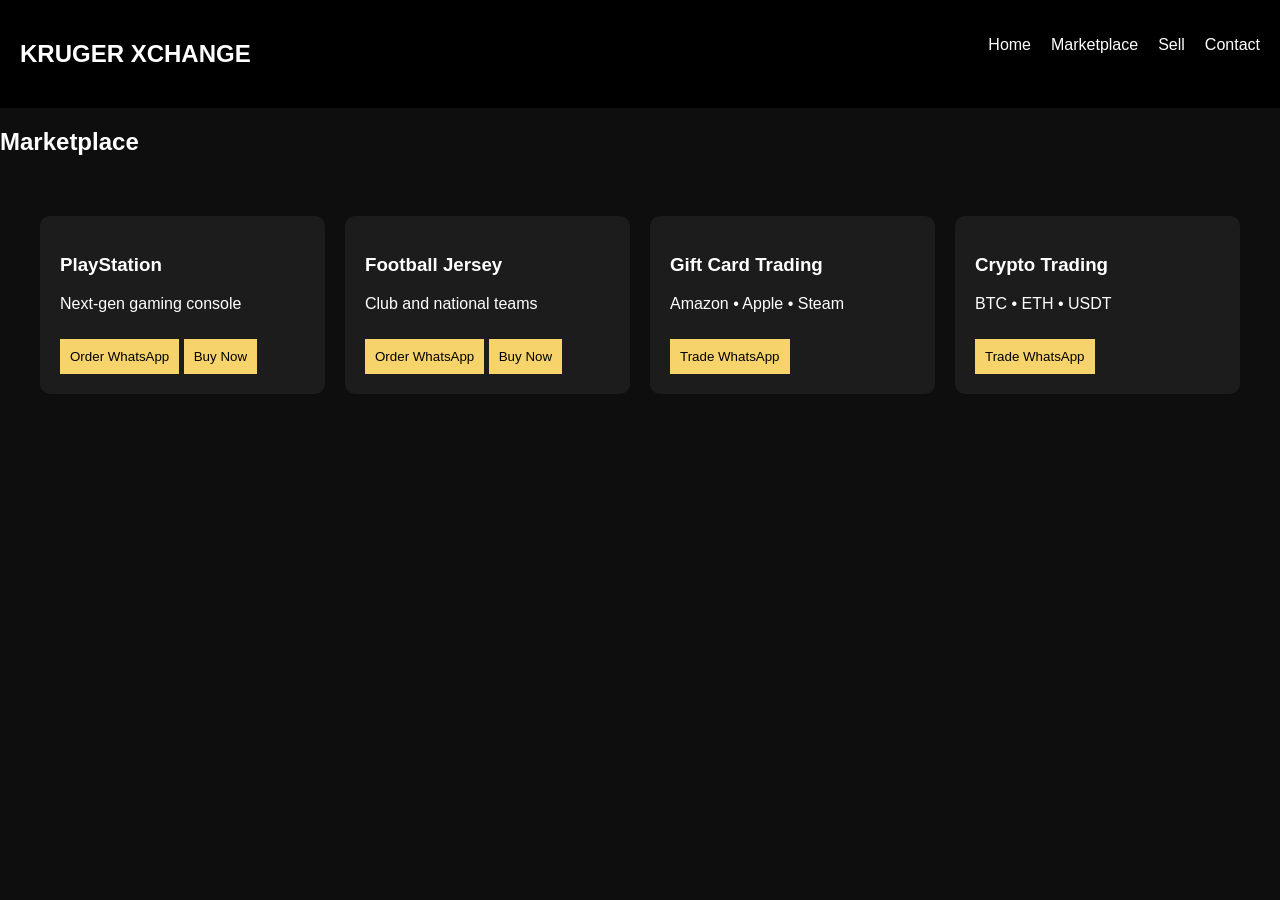
==== marketplace.html @ ad26dd9e "web update" ====
<!DOCTYPE html>

<html lang="en">

<head>

<meta charset="UTF-8">
<meta name="viewport" content="width=device-width, initial-scale=1.0">

<title>Marketplace | Kruger Xchange</title>

<link rel="stylesheet" href="style.css">

<script src="https://js.paystack.co/v1/inline.js"></script>

</head>

<body>

<nav class="navbar">

<h2>KRUGER XCHANGE</h2>

<ul>
<li><a href="index.html">Home</a></li>
<li><a href="marketplace.html">Marketplace</a></li>
<li><a href="sell.html">Sell</a></li>
<li><a href="contact.html">Contact</a></li>
</ul>

</nav>

<section class="products">

<h1>Marketplace</h1>

<div class="product-grid">

<div class="product">

<h3>PlayStation</h3>
<p>Next-gen gaming console</p>

<button onclick="orderItem('PlayStation')">Order WhatsApp</button> <button onclick="payNow(350000)">Buy Now</button>

</div>

<div class="product">

<h3>Football Jersey</h3>
<p>Club and national teams</p>

<button onclick="orderItem('Football Jersey')">Order WhatsApp</button> <button onclick="payNow(25000)">Buy Now</button>

</div>

<div class="product">

<h3>Gift Card Trading</h3>
<p>Amazon • Apple • Steam</p>

<button onclick="orderItem('Gift Card Trade')">Trade WhatsApp</button>

</div>

<div class="product">

<h3>Crypto Trading</h3>
<p>BTC • ETH • USDT</p>

<button onclick="orderItem('Crypto Trade')">Trade WhatsApp</button>

</div>

</div>

</section>

<script>

function orderItem(product){

let message = "Hello, I want to order: " + product;

let url = "https://wa.me/2347038366820?text=" + encodeURIComponent(message);

window.open(url);

}


function payNow(amount){

let handler = PaystackPop.setup({

key: 'YOUR_PAYSTACK_PUBLIC_KEY',

email: 'customer@email.com',

amount: amount * 100,

currency: "NGN",

callback: function(response){

alert("Payment successful! Ref: " + response.reference);

},

onClose: function(){

alert("Transaction cancelled");

}

});

handler.openIframe();

}

</script>

</body>
</html> 

<!--<!DOCTYPE html>

<html lang="en">

<head>
<meta charset="UTF-8">
<meta name="viewport" content="width=device-width, initial-scale=1.0">

<title>Marketplace | Kruger Xchange</title>

<link rel="stylesheet" href="style.css">

</head>

<body>

<nav class="navbar">

<h2>KRUGER XCHANGE</h2>

<ul>
<li><a href="index.html">Home</a></li>
<li><a href="marketplace.html">Marketplace</a></li>
<li><a href="sell.html">Sell</a></li>
<li><a href="contact.html">Contact</a></li>
</ul>

</nav>

<section class="market-header">

<h1>Marketplace</h1>

<input type="text" id="search" placeholder="Search products..." onkeyup="searchProducts()">

<select id="categoryFilter" onchange="filterCategory()">
<option value="all">All Categories</option>
<option value="gaming">Gaming</option>
<option value="jersey">Jerseys</option>
<option value="cars">Cars</option>
<option value="giftcard">Gift Cards</option>
<option value="crypto">Crypto</option>
</select>

</section>

<section>

<div id="productContainer" class="product-grid"></div>

</section>

<script>

let products = JSON.parse(localStorage.getItem("products")) || [];

function displayProducts(list){

let container = document.getElementById("productContainer");

container.innerHTML="";

list.forEach(product =>{

container.innerHTML += `

<div class="product-card" data-category="${product.category}">

<img src="${product.image}" alt="product">

<h3>${product.name}</h3>

<p>₦${product.price}</p>

<a href="https://wa.me/2347038366820?text=Hello I want to order ${product.name}" class="btn">Order WhatsApp</a>

</div>

`;

});

}

displayProducts(products);



function searchProducts(){

let search = document.getElementById("search").value.toLowerCase();

let filtered = products.filter(p => p.name.toLowerCase().includes(search));

displayProducts(filtered);

}



function filterCategory(){

let category = document.getElementById("categoryFilter").value;

if(category === "all"){

displayProducts(products);

}else{

let filtered = products.filter(p => p.category === category);

displayProducts(filtered);

}

}

</script>

</body>
</html>
-->
---- style.css ----
/* MAIN */

body{
font-family: Arial;
margin:0;
background:#0e0e0e;
color:white;
}

header{
text-align:center;
padding:30px;
background:#111;
}

.tagline{
font-size:20px;
color:#f7d36b;
}

.hero{
text-align:center;
padding:80px 20px;
background:linear-gradient(120deg,#0c1f2c,#173a2f);
}

.buttons button{
margin:10px;
padding:12px 25px;
border:none;
background:#f7d36b;
font-weight:bold;
cursor:pointer;
}

.categories{
padding:60px 20px;
text-align:center;
}

.grid{
display:grid;
grid-template-columns:repeat(auto-fit,minmax(200px,1fr));
gap:20px;
margin-top:30px;
}

.card{
background:#1c1c1c;
padding:25px;
border-radius:8px;
}

.services{
padding:60px 20px;
background:#111;
}

.services ul{
max-width:600px;
margin:auto;
line-height:2;
}

.how{
padding:60px 20px;
text-align:center;
}

.steps{
display:flex;
justify-content:center;
gap:40px;
flex-wrap:wrap;
}

.steps div{
background:#1c1c1c;
padding:20px;
border-radius:10px;
}

.form-section{
padding:60px 20px;
background:#111;
text-align:center;
}

form{
max-width:500px;
margin:auto;
display:flex;
flex-direction:column;
gap:10px;
}

input, textarea{
padding:12px;
border:none;
border-radius:5px;
}

form button{
background:#f7d36b;
padding:12px;
font-weight:bold;
cursor:pointer;
}

.contact{
padding:60px 20px;
text-align:center;
}

.delivery{
color:#f7d36b;
font-weight:bold;
}

footer{
text-align:center;
padding:20px;
background:#000;
}

/* WHATSAPP BUTTON */

.navbar{
display:flex;
justify-content:space-between;
padding:20px;
background:#000;
}

.navbar ul{
display:flex;
gap:20px;
list-style:none;
}

.navbar a{
color:white;
text-decoration:none;
}

.product-grid{
display:grid;
grid-template-columns:repeat(auto-fit,minmax(200px,1fr));
gap:20px;
padding:40px;
}

.product{
background:#1c1c1c;
padding:20px;
border-radius:10px;
}

.product button{
margin-top:10px;
padding:10px;
border:none;
background:#f7d36b;
cursor:pointer;
}

.whatsapp-float{

position:fixed;
bottom:20px;
right:20px;
background:#25D366;
color:white;
padding:15px 20px;
border-radius:50px;
text-decoration:none;
font-weight:bold;

}
---- style.css ----
/* MAIN */

body{
font-family: Arial;
margin:0;
background:#0e0e0e;
color:white;
}

header{
text-align:center;
padding:30px;
background:#111;
}

.tagline{
font-size:20px;
color:#f7d36b;
}

.hero{
text-align:center;
padding:80px 20px;
background:linear-gradient(120deg,#0c1f2c,#173a2f);
}

.buttons button{
margin:10px;
padding:12px 25px;
border:none;
background:#f7d36b;
font-weight:bold;
cursor:pointer;
}

.categories{
padding:60px 20px;
text-align:center;
}

.grid{
display:grid;
grid-template-columns:repeat(auto-fit,minmax(200px,1fr));
gap:20px;
margin-top:30px;
}

.card{
background:#1c1c1c;
padding:25px;
border-radius:8px;
}

.services{
padding:60px 20px;
background:#111;
}

.services ul{
max-width:600px;
margin:auto;
line-height:2;
}

.how{
padding:60px 20px;
text-align:center;
}

.steps{
display:flex;
justify-content:center;
gap:40px;
flex-wrap:wrap;
}

.steps div{
background:#1c1c1c;
padding:20px;
border-radius:10px;
}

.form-section{
padding:60px 20px;
background:#111;
text-align:center;
}

form{
max-width:500px;
margin:auto;
display:flex;
flex-direction:column;
gap:10px;
}

input, textarea{
padding:12px;
border:none;
border-radius:5px;
}

form button{
background:#f7d36b;
padding:12px;
font-weight:bold;
cursor:pointer;
}

.contact{
padding:60px 20px;
text-align:center;
}

.delivery{
color:#f7d36b;
font-weight:bold;
}

footer{
text-align:center;
padding:20px;
background:#000;
}

/* WHATSAPP BUTTON */

.navbar{
display:flex;
justify-content:space-between;
padding:20px;
background:#000;
}

.navbar ul{
display:flex;
gap:20px;
list-style:none;
}

.navbar a{
color:white;
text-decoration:none;
}

.product-grid{
display:grid;
grid-template-columns:repeat(auto-fit,minmax(200px,1fr));
gap:20px;
padding:40px;
}

.product{
background:#1c1c1c;
padding:20px;
border-radius:10px;
}

.product button{
margin-top:10px;
padding:10px;
border:none;
background:#f7d36b;
cursor:pointer;
}

.whatsapp-float{

position:fixed;
bottom:20px;
right:20px;
background:#25D366;
color:white;
padding:15px 20px;
border-radius:50px;
text-decoration:none;
font-weight:bold;

}
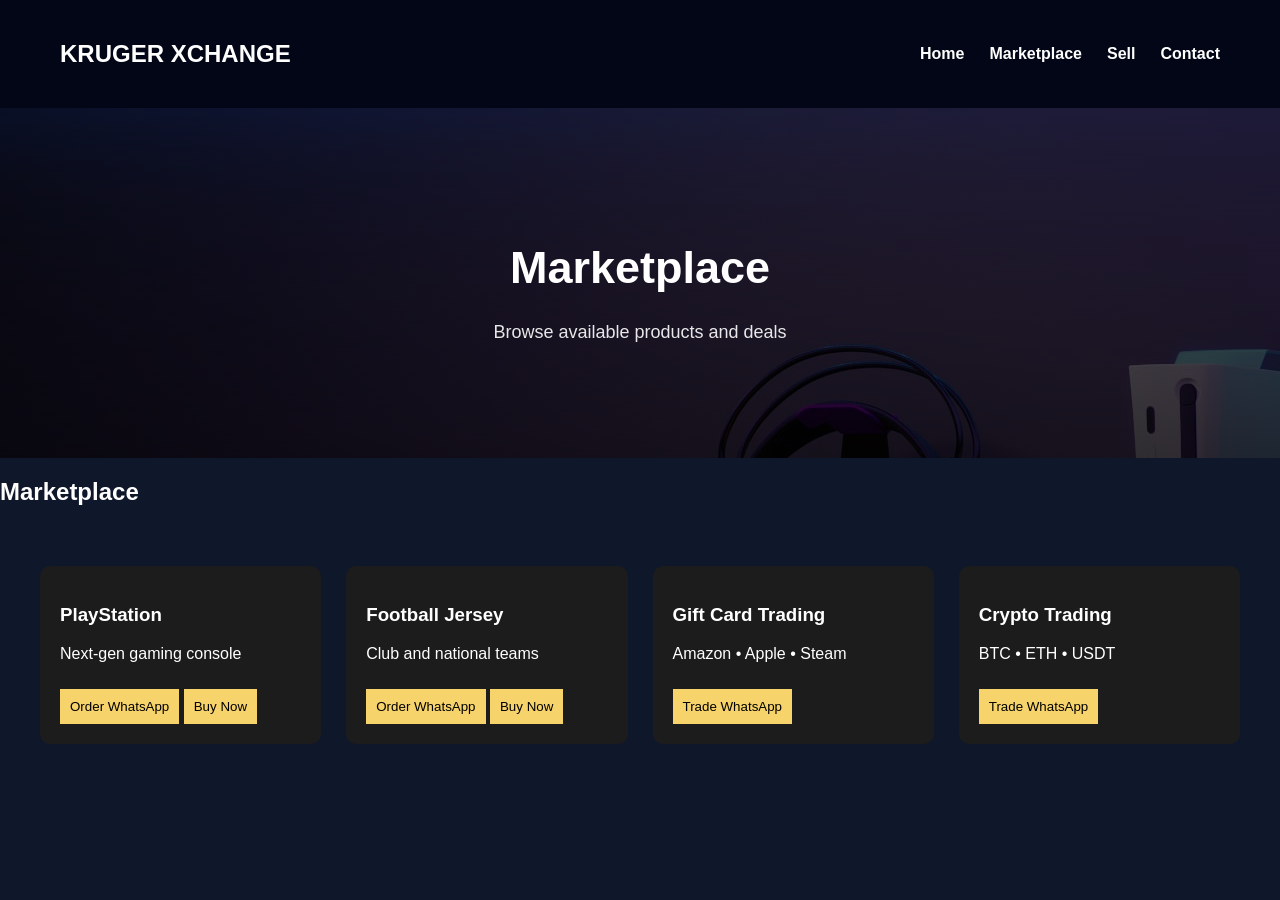
==== commit ca096008: "web update" ====
--- a/marketplace.html
+++ b/marketplace.html
@@ -29,6 +29,14 @@
 </ul>
 
 </nav>
+
+<section class="page-hero marketplace-hero">
+
+<h1>Marketplace</h1>
+
+<p>Browse available products and deals</p>
+
+</section>
 
 <section class="products">
 
--- a/style.css
+++ b/style.css
@@ -176,4 +176,294 @@
 text-decoration:none;
 font-weight:bold;
 
+}
+
+.btn{
+display:inline-block;
+padding:12px 25px;
+background:#f7d36b;
+color:black;
+text-decoration:none;
+margin-top:20px;
+font-weight:bold;
+border-radius:5px;
+}
+
+.home-grid{
+display:grid;
+grid-template-columns:repeat(auto-fit,minmax(220px,1fr));
+gap:20px;
+padding:40px;
+}
+
+.home-card{
+background:#1c1c1c;
+padding:25px;
+border-radius:10px;
+text-decoration:none;
+color:white;
+}
+
+.market-header{
+
+padding:40px;
+text-align:center;
+
+}
+
+.market-header input,
+.market-header select{
+
+padding:10px;
+margin:10px;
+
+}
+
+.product-grid{
+
+display:grid;
+
+grid-template-columns:repeat(auto-fit,minmax(220px,1fr));
+
+gap:25px;
+
+padding:40px;
+
+}
+
+.product-card{
+
+background:#1c1c1c;
+
+padding:20px;
+
+border-radius:10px;
+
+text-align:center;
+
+}
+
+.product-card img{
+
+width:100%;
+
+border-radius:10px;
+
+}
+
+.admin{
+
+padding:60px;
+
+text-align:center;
+
+}
+
+.admin form{
+
+max-width:400px;
+
+margin:auto;
+
+display:flex;
+
+flex-direction:column;
+
+gap:15px;
+
+}
+
+.admin input,
+.admin select{
+
+padding:12px;
+
+}
+/* ADDED */
+
+body{
+font-family: Arial;
+margin:0;
+background:#0f172a;
+color:white;
+}
+
+.navbar{
+display:flex;
+justify-content:space-between;
+padding:20px 60px;
+background:#020617;
+align-items:center;
+}
+
+.navbar a{
+color:white;
+text-decoration:none;
+font-weight:bold;
+}
+
+.navbar ul{
+display:flex;
+gap:25px;
+list-style:none;
+}
+
+.hero{
+
+height:500px;
+
+background:
+linear-gradient(rgba(0,0,0,0.6),rgba(0,0,0,0.8)),
+url("images/hero.jpg");
+
+background-size:cover;
+background-position:center;
+
+display:flex;
+flex-direction:column;
+justify-content:center;
+align-items:center;
+
+text-align:center;
+
+}
+
+.hero h1{
+font-size:60px;
+letter-spacing:4px;
+}
+
+.hero p{
+font-size:20px;
+margin-bottom:25px;
+}
+
+.btn{
+
+background:#22c55e;
+padding:14px 30px;
+border-radius:6px;
+text-decoration:none;
+color:black;
+font-weight:bold;
+transition:0.3s;
+
+}
+
+.btn:hover{
+background:#16a34a;
+}
+
+.product-card{
+
+background:#1e293b;
+border-radius:10px;
+overflow:hidden;
+
+box-shadow:0 10px 25px rgba(0,0,0,0.4);
+
+transition:0.3s;
+
+}
+
+.product-card:hover{
+transform:translateY(-8px);
+}
+
+.product-card img{
+width:100%;
+height:180px;
+object-fit:cover;
+}
+
+.product-card h3{
+padding:10px;
+}
+
+.product-card p{
+padding:0 10px 10px 10px;
+}
+
+.product-grid{
+
+display:grid;
+grid-template-columns:repeat(auto-fit,minmax(230px,1fr));
+
+gap:25px;
+
+padding:40px;
+
+}
+
+.market-header{
+text-align:center;
+padding:40px;
+}
+
+.market-header input,
+.market-header select{
+padding:12px;
+border-radius:6px;
+border:none;
+margin:10px;
+}
+
+footer{
+text-align:center;
+padding:30px;
+background:#020617;
+}
+
+/* PAGE HERO */
+.page-hero{
+
+height:350px;
+
+display:flex;
+flex-direction:column;
+
+justify-content:center;
+align-items:center;
+
+text-align:center;
+
+background-size:cover;
+background-position:center;
+
+color:white;
+
+}
+
+.marketplace-hero{
+
+background:
+linear-gradient(rgba(0,0,0,0.6),rgba(0,0,0,0.8)),
+url("images/marketplace.jpg");
+
+}
+
+.sell-hero{
+
+background:
+linear-gradient(rgba(0,0,0,0.6),rgba(0,0,0,0.8)),
+url("images/sell.jpg");
+
+}
+
+.contact-hero{
+
+background:
+linear-gradient(rgba(0,0,0,0.6),rgba(0,0,0,0.8)),
+url("images/contact.jpg");
+
+}
+
+.page-hero h1{
+font-size:45px;
+margin-bottom:10px;
+}
+
+.page-hero p{
+font-size:18px;
+opacity:0.9;
 }
--- a/style.css
+++ b/style.css
@@ -176,4 +176,294 @@
 text-decoration:none;
 font-weight:bold;
 
+}
+
+.btn{
+display:inline-block;
+padding:12px 25px;
+background:#f7d36b;
+color:black;
+text-decoration:none;
+margin-top:20px;
+font-weight:bold;
+border-radius:5px;
+}
+
+.home-grid{
+display:grid;
+grid-template-columns:repeat(auto-fit,minmax(220px,1fr));
+gap:20px;
+padding:40px;
+}
+
+.home-card{
+background:#1c1c1c;
+padding:25px;
+border-radius:10px;
+text-decoration:none;
+color:white;
+}
+
+.market-header{
+
+padding:40px;
+text-align:center;
+
+}
+
+.market-header input,
+.market-header select{
+
+padding:10px;
+margin:10px;
+
+}
+
+.product-grid{
+
+display:grid;
+
+grid-template-columns:repeat(auto-fit,minmax(220px,1fr));
+
+gap:25px;
+
+padding:40px;
+
+}
+
+.product-card{
+
+background:#1c1c1c;
+
+padding:20px;
+
+border-radius:10px;
+
+text-align:center;
+
+}
+
+.product-card img{
+
+width:100%;
+
+border-radius:10px;
+
+}
+
+.admin{
+
+padding:60px;
+
+text-align:center;
+
+}
+
+.admin form{
+
+max-width:400px;
+
+margin:auto;
+
+display:flex;
+
+flex-direction:column;
+
+gap:15px;
+
+}
+
+.admin input,
+.admin select{
+
+padding:12px;
+
+}
+/* ADDED */
+
+body{
+font-family: Arial;
+margin:0;
+background:#0f172a;
+color:white;
+}
+
+.navbar{
+display:flex;
+justify-content:space-between;
+padding:20px 60px;
+background:#020617;
+align-items:center;
+}
+
+.navbar a{
+color:white;
+text-decoration:none;
+font-weight:bold;
+}
+
+.navbar ul{
+display:flex;
+gap:25px;
+list-style:none;
+}
+
+.hero{
+
+height:500px;
+
+background:
+linear-gradient(rgba(0,0,0,0.6),rgba(0,0,0,0.8)),
+url("images/hero.jpg");
+
+background-size:cover;
+background-position:center;
+
+display:flex;
+flex-direction:column;
+justify-content:center;
+align-items:center;
+
+text-align:center;
+
+}
+
+.hero h1{
+font-size:60px;
+letter-spacing:4px;
+}
+
+.hero p{
+font-size:20px;
+margin-bottom:25px;
+}
+
+.btn{
+
+background:#22c55e;
+padding:14px 30px;
+border-radius:6px;
+text-decoration:none;
+color:black;
+font-weight:bold;
+transition:0.3s;
+
+}
+
+.btn:hover{
+background:#16a34a;
+}
+
+.product-card{
+
+background:#1e293b;
+border-radius:10px;
+overflow:hidden;
+
+box-shadow:0 10px 25px rgba(0,0,0,0.4);
+
+transition:0.3s;
+
+}
+
+.product-card:hover{
+transform:translateY(-8px);
+}
+
+.product-card img{
+width:100%;
+height:180px;
+object-fit:cover;
+}
+
+.product-card h3{
+padding:10px;
+}
+
+.product-card p{
+padding:0 10px 10px 10px;
+}
+
+.product-grid{
+
+display:grid;
+grid-template-columns:repeat(auto-fit,minmax(230px,1fr));
+
+gap:25px;
+
+padding:40px;
+
+}
+
+.market-header{
+text-align:center;
+padding:40px;
+}
+
+.market-header input,
+.market-header select{
+padding:12px;
+border-radius:6px;
+border:none;
+margin:10px;
+}
+
+footer{
+text-align:center;
+padding:30px;
+background:#020617;
+}
+
+/* PAGE HERO */
+.page-hero{
+
+height:350px;
+
+display:flex;
+flex-direction:column;
+
+justify-content:center;
+align-items:center;
+
+text-align:center;
+
+background-size:cover;
+background-position:center;
+
+color:white;
+
+}
+
+.marketplace-hero{
+
+background:
+linear-gradient(rgba(0,0,0,0.6),rgba(0,0,0,0.8)),
+url("images/marketplace.jpg");
+
+}
+
+.sell-hero{
+
+background:
+linear-gradient(rgba(0,0,0,0.6),rgba(0,0,0,0.8)),
+url("images/sell.jpg");
+
+}
+
+.contact-hero{
+
+background:
+linear-gradient(rgba(0,0,0,0.6),rgba(0,0,0,0.8)),
+url("images/contact.jpg");
+
+}
+
+.page-hero h1{
+font-size:45px;
+margin-bottom:10px;
+}
+
+.page-hero p{
+font-size:18px;
+opacity:0.9;
 }
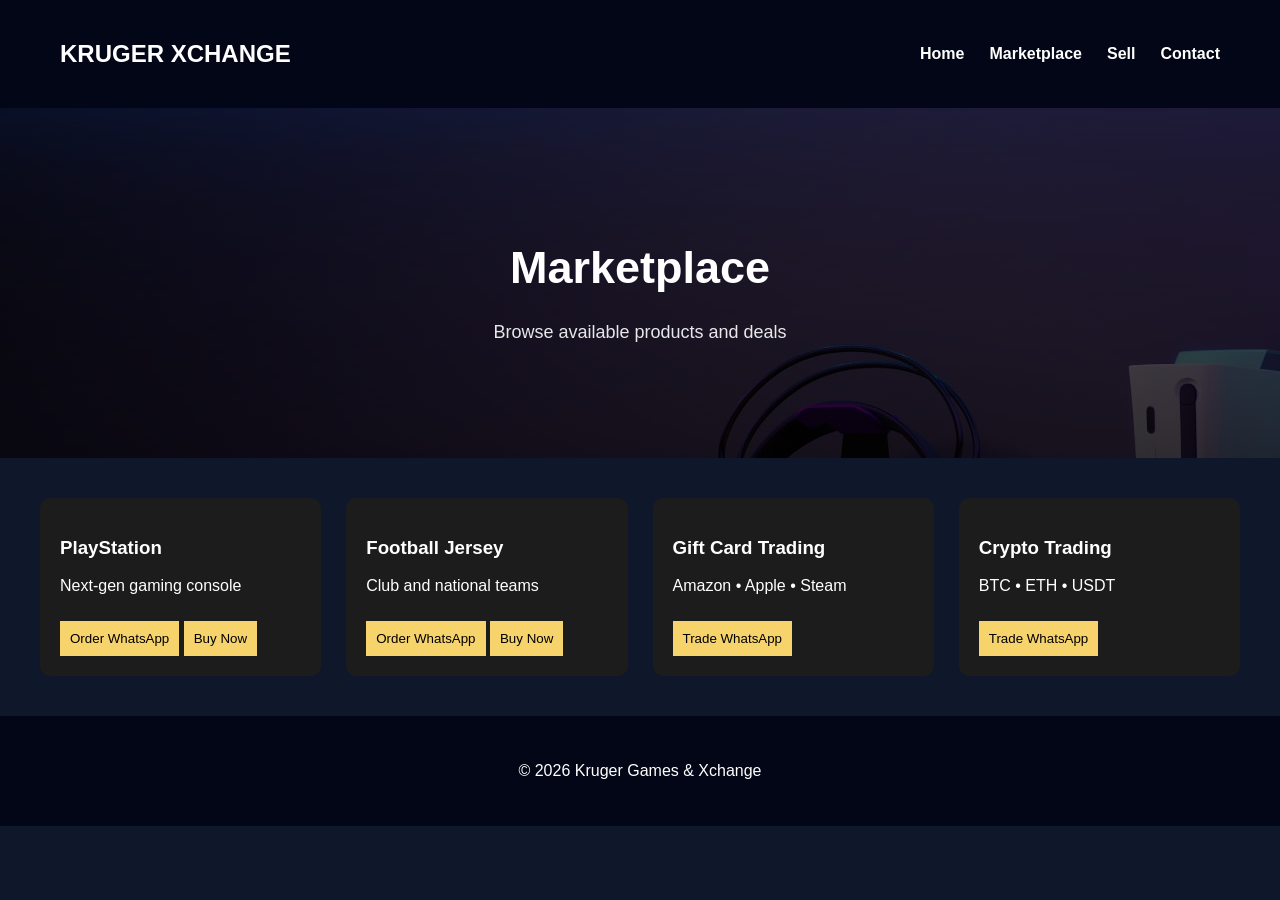
==== commit 04f28f9f: "web update" ====
--- a/marketplace.html
+++ b/marketplace.html
@@ -40,8 +40,6 @@
 
 <section class="products">
 
-<h1>Marketplace</h1>
-
 <div class="product-grid">
 
 <div class="product">
@@ -128,6 +126,12 @@
 }
 
 </script>
+
+<footer>
+
+<p>© 2026 Kruger Games & Xchange</p>
+
+</footer>
 
 </body>
 </html> 
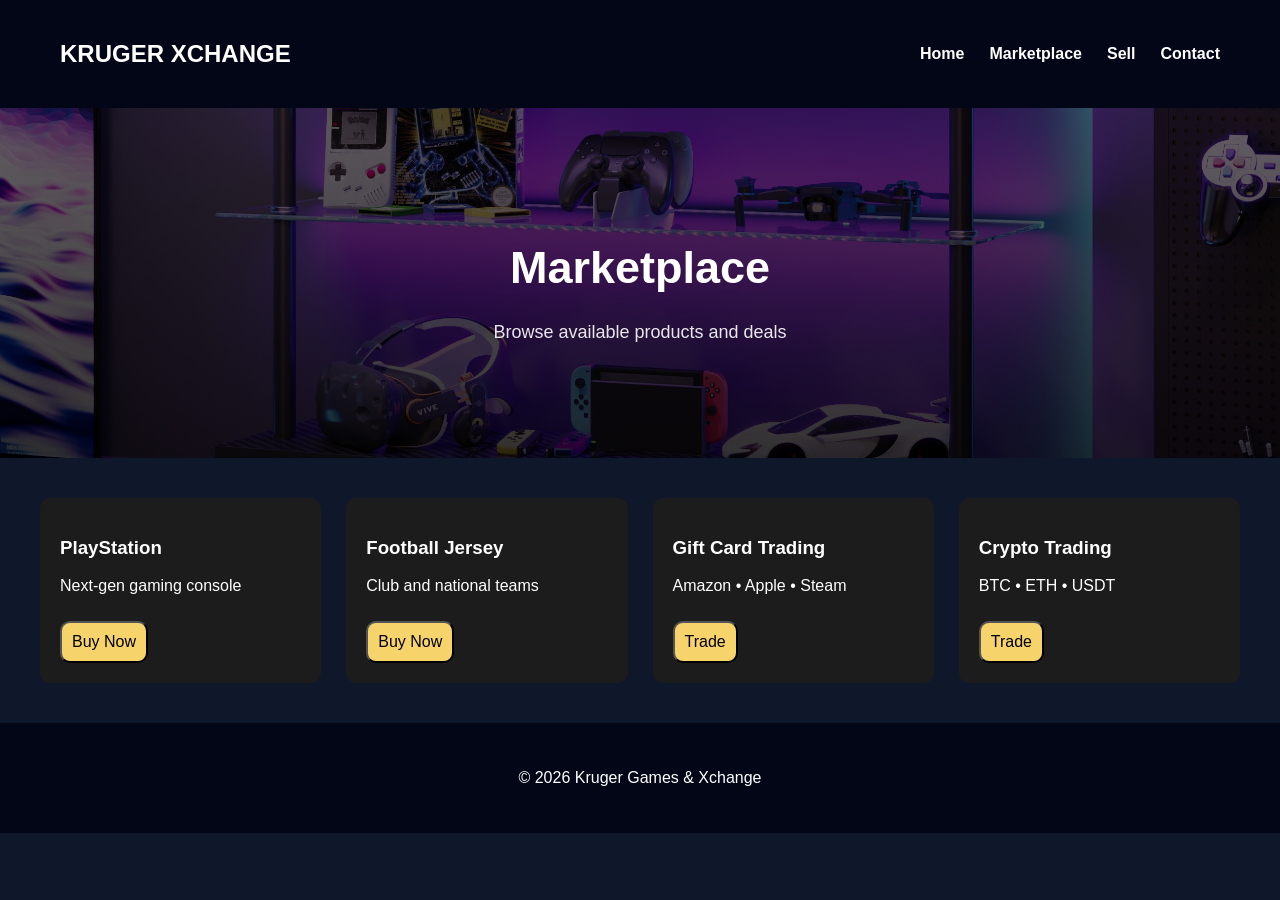
==== commit 1137b04c: "web update" ====
--- a/marketplace.html
+++ b/marketplace.html
@@ -10,8 +10,6 @@
 <title>Marketplace | Kruger Xchange</title>
 
 <link rel="stylesheet" href="style.css">
-
-<script src="https://js.paystack.co/v1/inline.js"></script>
 
 </head>
 
@@ -47,7 +45,7 @@
 <h3>PlayStation</h3>
 <p>Next-gen gaming console</p>
 
-<button onclick="orderItem('PlayStation')">Order WhatsApp</button> <button onclick="payNow(350000)">Buy Now</button>
+<button onclick="orderItem('PlayStation')">Buy Now</button>
 
 </div>
 
@@ -56,7 +54,7 @@
 <h3>Football Jersey</h3>
 <p>Club and national teams</p>
 
-<button onclick="orderItem('Football Jersey')">Order WhatsApp</button> <button onclick="payNow(25000)">Buy Now</button>
+<button onclick="orderItem('Jersey')">Buy Now</button>
 
 </div>
 
@@ -65,7 +63,7 @@
 <h3>Gift Card Trading</h3>
 <p>Amazon • Apple • Steam</p>
 
-<button onclick="orderItem('Gift Card Trade')">Trade WhatsApp</button>
+<button onclick="orderItem('Gift Card Trade')">Trade</button>
 
 </div>
 
@@ -74,7 +72,7 @@
 <h3>Crypto Trading</h3>
 <p>BTC • ETH • USDT</p>
 
-<button onclick="orderItem('Crypto Trade')">Trade WhatsApp</button>
+<button onclick="orderItem('Crypto Trade')">Trade</button>
 
 </div>
 
@@ -91,37 +89,6 @@
 let url = "https://wa.me/2347038366820?text=" + encodeURIComponent(message);
 
 window.open(url);
-
-}
-
-
-function payNow(amount){
-
-let handler = PaystackPop.setup({
-
-key: 'YOUR_PAYSTACK_PUBLIC_KEY',
-
-email: 'customer@email.com',
-
-amount: amount * 100,
-
-currency: "NGN",
-
-callback: function(response){
-
-alert("Payment successful! Ref: " + response.reference);
-
-},
-
-onClose: function(){
-
-alert("Transaction cancelled");
-
-}
-
-});
-
-handler.openIframe();
 
 }
 
--- a/style.css
+++ b/style.css
@@ -1,11 +1,11 @@
 /* MAIN */
 
-body{
+/*body{
 font-family: Arial;
 margin:0;
 background:#0e0e0e;
 color:white;
-}
+}*/
 
 header{
 text-align:center;
@@ -45,7 +45,7 @@
 margin-top:30px;
 }
 
-.card{
+/*.card{
 background:#1c1c1c;
 padding:25px;
 border-radius:8px;
@@ -60,14 +60,14 @@
 max-width:600px;
 margin:auto;
 line-height:2;
-}
+}*/
 
 .how{
 padding:60px 20px;
 text-align:center;
 }
 
-.steps{
+/*.steps{
 display:flex;
 justify-content:center;
 gap:40px;
@@ -78,7 +78,7 @@
 background:#1c1c1c;
 padding:20px;
 border-radius:10px;
-}
+}*/
 
 .form-section{
 padding:60px 20px;
@@ -112,10 +112,10 @@
 text-align:center;
 }
 
-.delivery{
+/*.delivery{
 color:#f7d36b;
 font-weight:bold;
-}
+}*/
 
 footer{
 text-align:center;
@@ -159,12 +159,12 @@
 .product button{
 margin-top:10px;
 padding:10px;
-border:none;
+border-radius:10px;
 background:#f7d36b;
 cursor:pointer;
 }
 
-.whatsapp-float{
+/*.whatsapp-float{
 
 position:fixed;
 bottom:20px;
@@ -176,7 +176,7 @@
 text-decoration:none;
 font-weight:bold;
 
-}
+}*/
 
 .btn{
 display:inline-block;
@@ -231,7 +231,7 @@
 
 }
 
-.product-card{
+/*.product-card{
 
 background:#1c1c1c;
 
@@ -278,7 +278,8 @@
 
 padding:12px;
 
-}
+}*/
+
 /* ADDED */
 
 body{
@@ -342,7 +343,7 @@
 
 background:#22c55e;
 padding:14px 30px;
-border-radius:6px;
+border-radius:10px;
 text-decoration:none;
 color:black;
 font-weight:bold;
@@ -354,7 +355,7 @@
 background:#16a34a;
 }
 
-.product-card{
+/*.product-card{
 
 background:#1e293b;
 border-radius:10px;
@@ -382,7 +383,7 @@
 
 .product-card p{
 padding:0 10px 10px 10px;
-}
+}*/
 
 .product-grid{
 
@@ -395,7 +396,7 @@
 
 }
 
-.market-header{
+/*.market-header{
 text-align:center;
 padding:40px;
 }
@@ -406,7 +407,7 @@
 border-radius:6px;
 border:none;
 margin:10px;
-}
+}*/
 
 footer{
 text-align:center;
@@ -466,4 +467,159 @@
 .page-hero p{
 font-size:18px;
 opacity:0.9;
+}
+
+img{
+max-width:100%;
+height:auto;
+display:block;
+}
+.hero,
+.page-hero{
+
+background-size:cover;
+background-position:center;
+background-repeat:no-repeat;
+
+}
+@media (max-width:768px){
+
+.navbar{
+
+flex-direction:column;
+padding:20px;
+
+}
+
+.navbar ul{
+
+flex-direction:column;
+gap:15px;
+align-items:center;
+margin-top:10px;
+
+}
+
+.hero{
+
+height:400px;
+padding:20px;
+
+}
+
+.hero h1{
+
+font-size:38px;
+
+}
+
+.hero p{
+
+font-size:16px;
+
+}
+
+.product-grid{
+
+grid-template-columns:1fr;
+padding:20px;
+
+}
+
+form{
+
+width:90%;
+
+}
+
+input,
+textarea{
+
+font-size:16px;
+
+}
+
+.home-grid{
+
+grid-template-columns:1fr;
+
+}
+
+.page-hero h1{
+
+font-size:32px;
+
+}
+
+.page-hero p{
+
+font-size:15px;
+
+}
+
+}
+
+button,
+.btn{
+
+padding:14px 24px;
+font-size:16px;
+
+}
+
+.contact-page{
+
+padding:60px 20px;
+text-align:center;
+
+}
+
+.contact-page h2{
+
+font-size:32px;
+margin-bottom:30px;
+
+}
+
+.contact-grid{
+
+display:grid;
+grid-template-columns:repeat(auto-fit,minmax(200px,1fr));
+gap:25px;
+max-width:800px;
+margin:auto;
+margin-bottom:30px;
+
+}
+
+.contact-card{
+
+background:#1e293b;
+padding:25px;
+border-radius:10px;
+
+box-shadow:0 8px 20px rgba(0,0,0,0.4);
+
+transition:0.3s;
+
+}
+
+.contact-card:hover{
+
+transform:translateY(-5px);
+
+}
+
+.contact-card h3{
+
+margin-bottom:10px;
+color:#22c55e;
+
+}
+
+.contact-card p{
+
+font-size:16px;
+opacity:0.9;
+
 }
--- a/style.css
+++ b/style.css
@@ -1,11 +1,11 @@
 /* MAIN */
 
-body{
+/*body{
 font-family: Arial;
 margin:0;
 background:#0e0e0e;
 color:white;
-}
+}*/
 
 header{
 text-align:center;
@@ -45,7 +45,7 @@
 margin-top:30px;
 }
 
-.card{
+/*.card{
 background:#1c1c1c;
 padding:25px;
 border-radius:8px;
@@ -60,14 +60,14 @@
 max-width:600px;
 margin:auto;
 line-height:2;
-}
+}*/
 
 .how{
 padding:60px 20px;
 text-align:center;
 }
 
-.steps{
+/*.steps{
 display:flex;
 justify-content:center;
 gap:40px;
@@ -78,7 +78,7 @@
 background:#1c1c1c;
 padding:20px;
 border-radius:10px;
-}
+}*/
 
 .form-section{
 padding:60px 20px;
@@ -112,10 +112,10 @@
 text-align:center;
 }
 
-.delivery{
+/*.delivery{
 color:#f7d36b;
 font-weight:bold;
-}
+}*/
 
 footer{
 text-align:center;
@@ -159,12 +159,12 @@
 .product button{
 margin-top:10px;
 padding:10px;
-border:none;
+border-radius:10px;
 background:#f7d36b;
 cursor:pointer;
 }
 
-.whatsapp-float{
+/*.whatsapp-float{
 
 position:fixed;
 bottom:20px;
@@ -176,7 +176,7 @@
 text-decoration:none;
 font-weight:bold;
 
-}
+}*/
 
 .btn{
 display:inline-block;
@@ -231,7 +231,7 @@
 
 }
 
-.product-card{
+/*.product-card{
 
 background:#1c1c1c;
 
@@ -278,7 +278,8 @@
 
 padding:12px;
 
-}
+}*/
+
 /* ADDED */
 
 body{
@@ -342,7 +343,7 @@
 
 background:#22c55e;
 padding:14px 30px;
-border-radius:6px;
+border-radius:10px;
 text-decoration:none;
 color:black;
 font-weight:bold;
@@ -354,7 +355,7 @@
 background:#16a34a;
 }
 
-.product-card{
+/*.product-card{
 
 background:#1e293b;
 border-radius:10px;
@@ -382,7 +383,7 @@
 
 .product-card p{
 padding:0 10px 10px 10px;
-}
+}*/
 
 .product-grid{
 
@@ -395,7 +396,7 @@
 
 }
 
-.market-header{
+/*.market-header{
 text-align:center;
 padding:40px;
 }
@@ -406,7 +407,7 @@
 border-radius:6px;
 border:none;
 margin:10px;
-}
+}*/
 
 footer{
 text-align:center;
@@ -466,4 +467,159 @@
 .page-hero p{
 font-size:18px;
 opacity:0.9;
+}
+
+img{
+max-width:100%;
+height:auto;
+display:block;
+}
+.hero,
+.page-hero{
+
+background-size:cover;
+background-position:center;
+background-repeat:no-repeat;
+
+}
+@media (max-width:768px){
+
+.navbar{
+
+flex-direction:column;
+padding:20px;
+
+}
+
+.navbar ul{
+
+flex-direction:column;
+gap:15px;
+align-items:center;
+margin-top:10px;
+
+}
+
+.hero{
+
+height:400px;
+padding:20px;
+
+}
+
+.hero h1{
+
+font-size:38px;
+
+}
+
+.hero p{
+
+font-size:16px;
+
+}
+
+.product-grid{
+
+grid-template-columns:1fr;
+padding:20px;
+
+}
+
+form{
+
+width:90%;
+
+}
+
+input,
+textarea{
+
+font-size:16px;
+
+}
+
+.home-grid{
+
+grid-template-columns:1fr;
+
+}
+
+.page-hero h1{
+
+font-size:32px;
+
+}
+
+.page-hero p{
+
+font-size:15px;
+
+}
+
+}
+
+button,
+.btn{
+
+padding:14px 24px;
+font-size:16px;
+
+}
+
+.contact-page{
+
+padding:60px 20px;
+text-align:center;
+
+}
+
+.contact-page h2{
+
+font-size:32px;
+margin-bottom:30px;
+
+}
+
+.contact-grid{
+
+display:grid;
+grid-template-columns:repeat(auto-fit,minmax(200px,1fr));
+gap:25px;
+max-width:800px;
+margin:auto;
+margin-bottom:30px;
+
+}
+
+.contact-card{
+
+background:#1e293b;
+padding:25px;
+border-radius:10px;
+
+box-shadow:0 8px 20px rgba(0,0,0,0.4);
+
+transition:0.3s;
+
+}
+
+.contact-card:hover{
+
+transform:translateY(-5px);
+
+}
+
+.contact-card h3{
+
+margin-bottom:10px;
+color:#22c55e;
+
+}
+
+.contact-card p{
+
+font-size:16px;
+opacity:0.9;
+
 }
